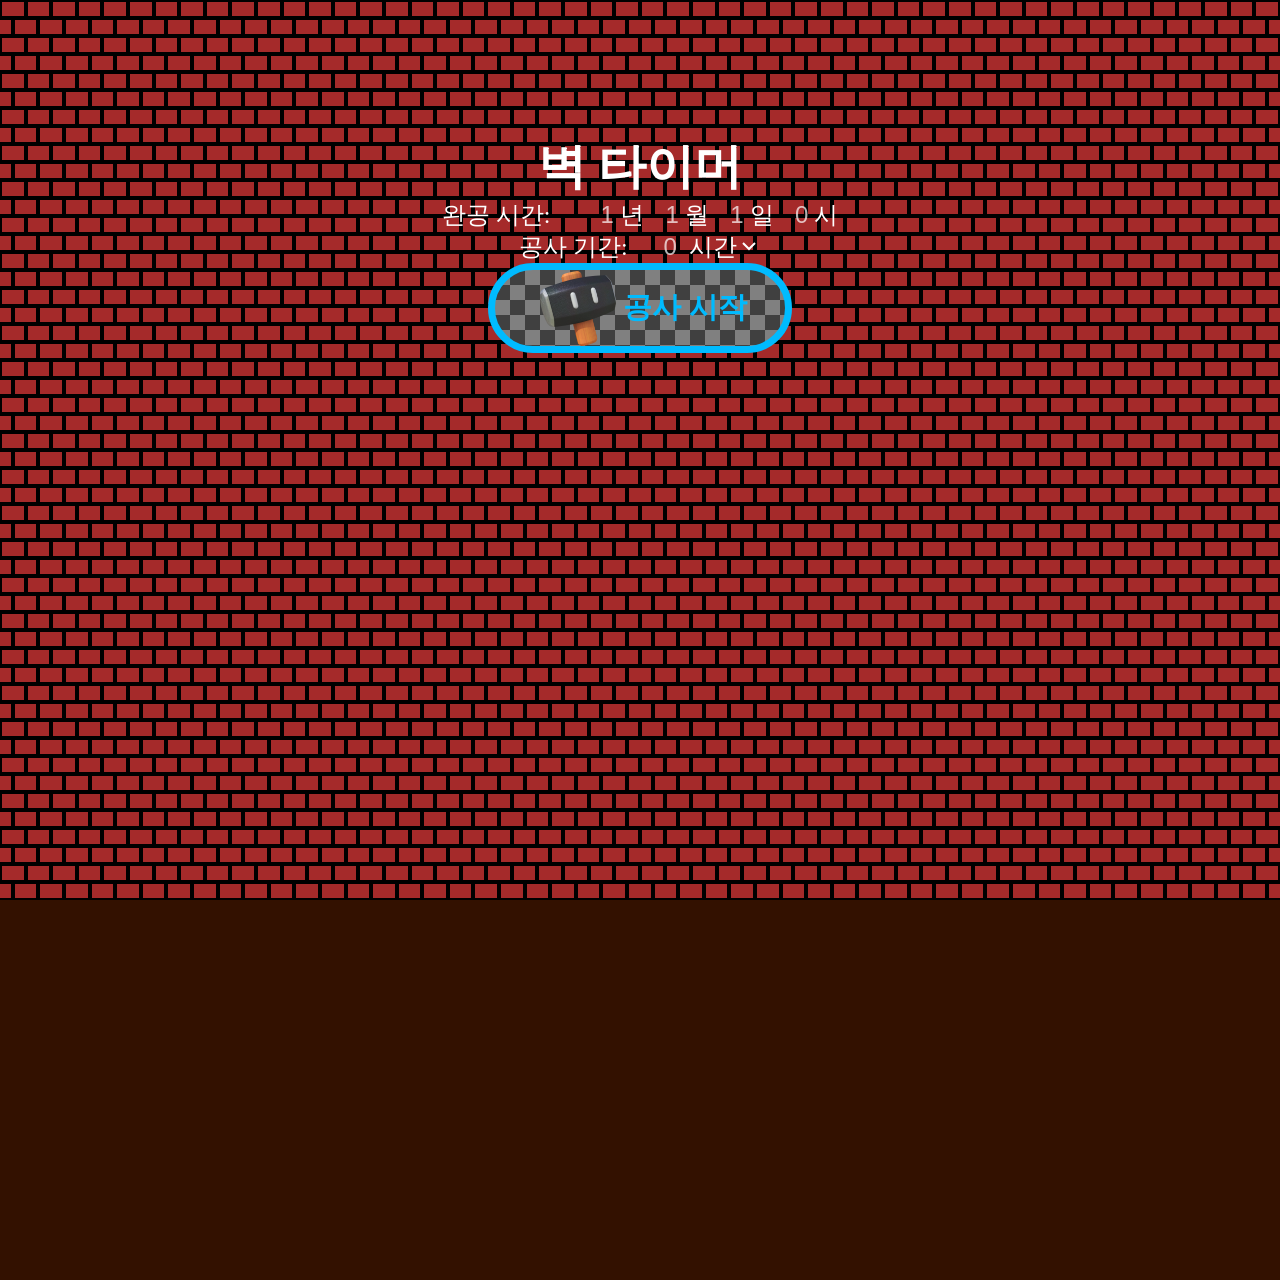
==== things/brick-timer/index.html @ e0067b5a "add index.html" ====
<!DOCTYPE html>
<html>
	<head>
		<link rel="stylesheet" href="style.css">
		<script src="jquery.js"></script>
	</head>
	<body>
		<div class="wall"></div>
		<div class="overlay">
			<div style="height:15vh;"></div>
			<div style="zoom: 1.5">
				<h1>벽 타이머</h1>
			<span>완공 시간:</span>
			<input type="text" id="year" pattern="[1-9]\d{0,3}" placeholder="1">
			<span>년 </span>
			<input type="text" id="month" pattern="[1-9]|1[0-2]" placeholder="1">
			<span>월 </span>
			<input type="text" id="day" pattern="[1-9]|[1-2]\d|3[0-1]" placeholder="1">
			<span>일 </span>
			<input type="text" id="hour" pattern="\d|1\d|2[0-3]" placeholder="0">
			<span>시</span>
			<br>
			<span>공사 기간:</span>
			<input type="text" id="time" pattern="[1-9]\d{0,2}" placeholder="0">
			<select id="unit">
				<option value="3600">시간</option>
				<option value="86400">일</option>
				<option value="604800">주</option>
				<option value="3153600">년</option>
			</select>
			<br>
			<button id="start">
				<image style="height:50px; margin: 5px;" src="hammer.png" alt="망치"></image>
				<p style="font-weight: bold; color:#00BBFF;">
					공사 시작
				</p>
			</button>
			<p class="warning" style="color: #00BBFF; font-weight: bold;"></p>
			</div>
		</div>
	</body>
	<script>
		var i,j;
		var $line, $brick;
		var year="",month="",day="",hour="";
		$("#year").on("propertychange change keyup paste input", function() {
			if (!document.getElementById("year").checkValidity()) {
				$("#year").val(year);
			} else {
				year=$("#year").val();
				if (month==2) {
					if (year%4==0) {
						if (year%100==0) {
							if (year%400==0) {
								$("#day").attr("pattern","[1-9]|[1][0-9]|2[0-9]");
							} else {
								$("#day").attr("pattern","[1-9]|[1][0-9]|2[0-8]");
							}
						} else {
							$("#day").attr("pattern","[1-9]|[1][0-9]|2[0-9]");
						}
					} else {
						$("#day").attr("pattern","[1-9]|[1][0-9]|2[0-8]");
					}
				}
				checkDay(true);
			}
		});
		$("#month").on("propertychange change keyup paste input", function() {
			if (!document.getElementById("month").checkValidity()) {
				$("#month").val(month);
			} else {
				month=$("#month").val();
				if (month==2) {
					if (year%4==0) {
						if (year%100==0) {
							if (year%400==0) {
								$("#day").attr("pattern","[1-9]|[1][0-9]|2[0-9]");
							} else {
								$("#day").attr("pattern","[1-9]|[1][0-9]|2[0-8]");
							}
						} else {
							$("#day").attr("pattern","[1-9]|[1][0-9]|2[0-9]");
						}
					} else {
						$("#day").attr("pattern","[1-9]|[1][0-9]|2[0-8]");
					}
				} else if (month==""||isNaN(month)||(month<=7&&month%2==1)||(month>=8&&month%2==0)) {
					$("#day").attr("pattern","[1-9]|[1-2][0-9]|3[0-1]");
				} else {
					$("#day").attr("pattern","[1-9]|[1-2][0-9]|30");
				}
				checkDay(true);
			}
		});
		function checkDay(erase) {
			if (!document.getElementById("day").checkValidity()) {
				if (erase) {
					$("#day").val("");
				} else {
					$("#day").val(day);
				}
			} else {
				day=$("#day").val();
			}
		}
		$("#day").on("propertychange change keyup paste input", function() {
			checkDay(false);
		});
		$("#hour").on("propertychange change keyup paste input", function() {
			if (!document.getElementById("hour").checkValidity()) {
				$("#hour").val(hour);
			} else {
				hour=$("#hour").val();
			}
		});
		$("#time").on("propertychange change keyup paste input", function() {
			if (!document.getElementById("time").checkValidity()) {
				$("#time").val(time);
			} else {
				time=$("#time").val();
			}
		});
		for (i=0; i<50; i++) {
			$line=$("<div>");
			$line.addClass("line");
			if (i%2==1) {
				$line.addClass("even");
				$line.append($("<brick>"));
			}
			for (j=0; j<50; j++) {
				$brick=$("<brick>");
				$line.append($brick);
			}
			$(".wall").append($line);
		}
		$(".even brick:nth-child(1)").addClass("half");
		$(".even brick:nth-child(1)").addClass("no-left");
		$(".even brick:nth-last-child(1)").addClass("half");
		$(".even brick:nth-last-child(1)").addClass("no-right");
		$("#start").click(function() {
			if ($("#year").val()==""||$("#month").val()==""||$("#day").val()==""||$("#hour").val()==""||$("#time").val()=="") {
				$(".warning").text("양식을 기입해 주십시오");
				return;
			}
			$(".warning").text("공사 현장으로 이동 중입니다");
			var sec=$("#time").val()*$("#unit").val();
			window.location="timer.html?y="+$("#year").val()+"&m="+$("#month").val()+"&d="+$("#day").val()+"&h="+$("#hour").val()+"&s="+sec;
		});
	</script>
</html>
---- things/brick-timer/style.css ----
@import url('https://fonts.googleapis.com/css2?family=B612+Mono&display=swap');

.all-inline * {
	display: inline-block;
	width: auto;
}

hr {
	display: block !important;
}

.mono {
	margin: 0;
	font-family: 'B612 Mono', monospace;
}
body {
	margin: 0;
	background-color: #331100;
	overflow: hidden;
	width:100vw;
	height:100vh;
}

.wall {
	position: absolute;
	left: 0;
	top: 0;
	width: 100vw;
	height: 100vw;
	margin:0;
	padding:0;
}

.half {
	/*DEBUG*/
	/*background-color: green;*/
	
	width: 1vw;
}

.no-left {
	border-left: none;
}
.no-right {
	border-right: none;
}

.line {
	overflow: hidden;
	width: 100vw;
	height: 2vh;
	margin:0;
	padding:0;
}

brick {
	margin:0;
	padding:0;
	display: inline-block;
	box-sizing: border-box;
	border: 0.2vw solid black;
	background-color: brown;
	width: 2vw;
	height: 2vh;
}

.overlay {
	margin: 0;
	width: 100vw;
	height: 100vh;
	text-align: center;
	position: absolute;
	left:0;
	top:0;
	z-index: 10;
}
.overlay * {
	color: white;
	margin:0;
	padding:0;
}

input,select{
	text-align: right;
	opacity: 1;
	font-size: 1em;
	background: none;
	border: none;
}
input::placeholder {
	color: white;
	opacity: 0.7;
}
#year {
	width: 2.4em;
}
#month,#day,#hour {
	width: 1.2em;
}
#time {
	width: 1.8em;
}

button {
	margin: 20px;
	background-color: #808080;
	padding: 25px !important;
	display: inline-flex;
	flex-flow: row;
	align-items: center;
	height: 60px;
	width: auto;
	border-radius: 40px;
	font-size: 1.2em;
	background-image: linear-gradient(45deg, #404040 25%, transparent 25%), linear-gradient(-45deg, #404040 25%, transparent 25%), linear-gradient(45deg, transparent 75%, #404040 75%), linear-gradient(-45deg, transparent 75%, #404040 75%);
	background-size: 20px 20px;
	background-position: 0 0, 0 10px, 10px -10px, -10px 0px;
	border: 5px solid #00BBFF;
}
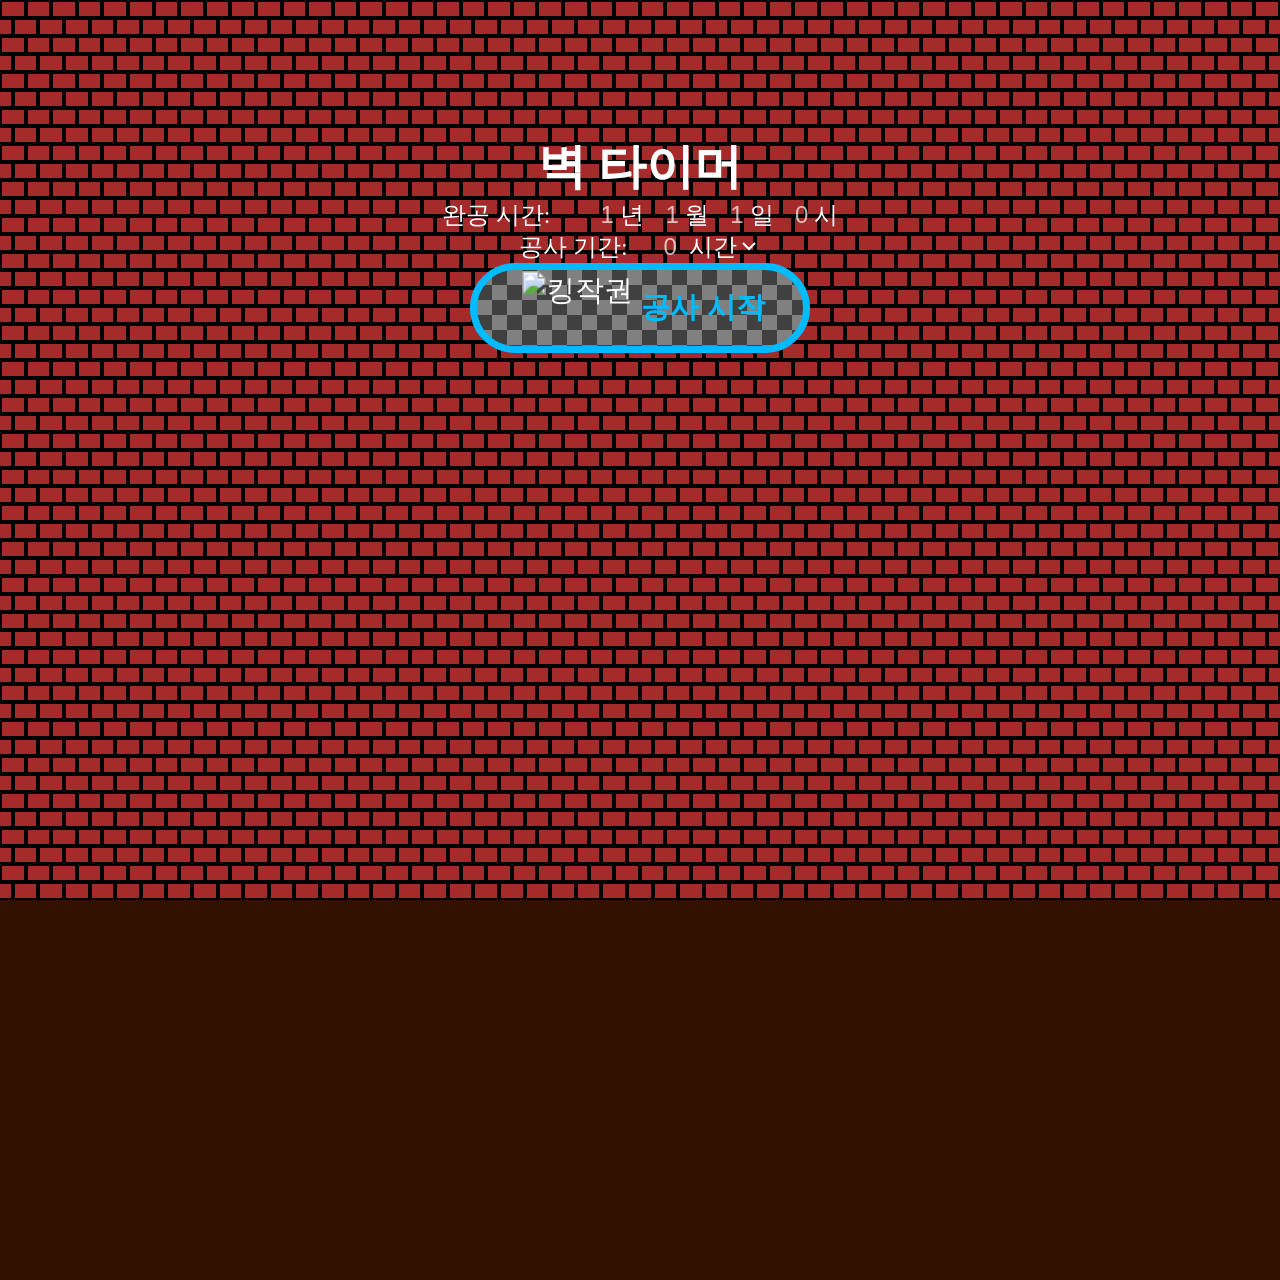
==== commit 29e20078: "complete rlachi web" ====
--- a/things/brick-timer/index.html
+++ b/things/brick-timer/index.html
@@ -26,11 +26,11 @@
 				<option value="3600">시간</option>
 				<option value="86400">일</option>
 				<option value="604800">주</option>
-				<option value="3153600">년</option>
+				<option value="31536000">년</option>
 			</select>
 			<br>
 			<button id="start">
-				<image style="height:50px; margin: 5px;" src="hammer.png" alt="망치"></image>
+				<image style="height:50px; margin: 5px;" src="hammer.png" alt="킹작권"></image>
 				<p style="font-weight: bold; color:#00BBFF;">
 					공사 시작
 				</p>
